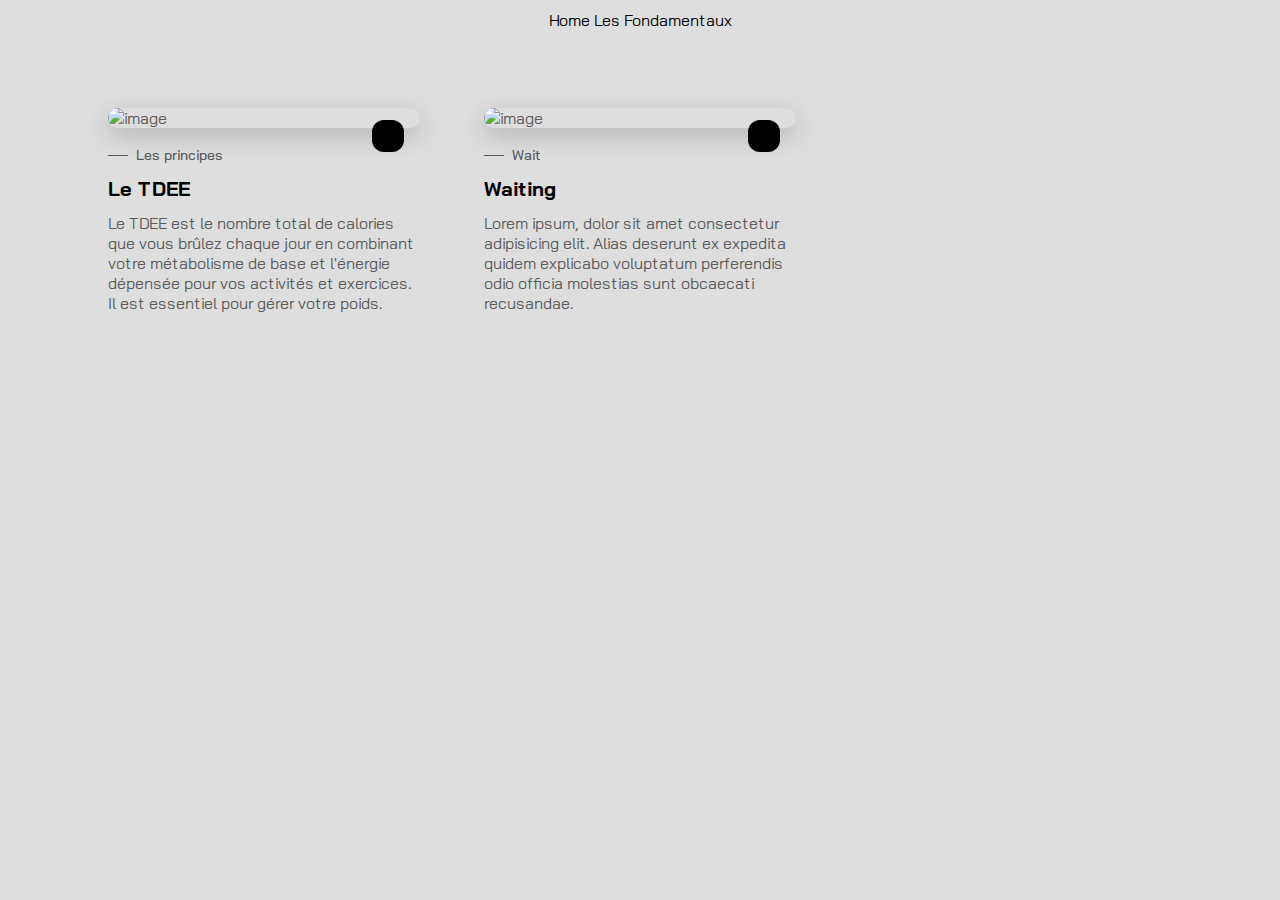
==== pages/base_pratique.html @ 2efdab00 "refactor: Update font and margin styles" ====
<!DOCTYPE html>
<html lang="en">
<head>
    <meta charset="UTF-8">
    <meta name="viewport" content="width=device-width, initial-scale=1.0">
    <title>Project Gallery</title>
    
    <link href="https://cdn.jsdelivr.net/npm/remixicon@4.2.0/fonts/remixicon.css" rel="stylesheet" />
    <link rel="stylesheet" href="/css/base_pratique.css" />
</head>
<body>
    <div class="header">
        <link href="/css/header.css" rel="stylesheet" />
        
        <a href="/index.html">Home</a>
        <a href="/pages/base_pratique.html">Les Fondamentaux</a>
    </div>
    
    <div class="projects__container container grid">
        <article class="projects__card">
            <div class="projects__image">
                <img src="https://images.unsplash.com/photo-1592417817038-d13fd7342605?crop=entropy&cs=srgb&fm=jpg&ixid=M3wzMjM4NDZ8MHwxfHJhbmRvbXx8fHx8fHx8fDE3MTI3NjU5NTV8&ixlib=rb-4.0.3&q=85"
                    alt="image" class="projects__img">
                <a href="#" class="projects__button button">
                    <i class="ri-arrow-right-up-line"></i>
                </a>
            </div>
            <div class="projects__content">
                <h3 class="projects__subtitle">Les principes</h3>
                <h2 class="projects__title">Le TDEE</h2>
                <p class="projects__description">
                    Le TDEE est le nombre total de calories que vous brûlez chaque jour en combinant votre métabolisme de base et l'énergie dépensée pour vos activités et exercices. Il est essentiel pour gérer votre poids.
                </p>
            </div>
        </article>
        
        <article class="projects__card">
            <div class="projects__image">
                <img src="https://images.unsplash.com/photo-1491172700640-4f1a131a3670?crop=entropy&cs=srgb&fm=jpg&ixid=M3wzMjM4NDZ8MHwxfHJhbmRvbXx8fHx8fHx8fDE3MTI3NjY2ODV8&ixlib=rb-4.0.3&q=85"
                    alt="image" class="projects__img">
                <a href="#" class="projects__button button">
                    <i class="ri-arrow-right-up-line"></i>
                </a>
            </div>
            <div class="projects__content">
                <h3 class="projects__subtitle">Wait</h3>
                <h2 class="projects__title">Waiting</h2>
                <p class="projects__description">
                    Lorem ipsum, dolor sit amet consectetur adipisicing elit. Alias deserunt ex expedita quidem explicabo voluptatum perferendis odio officia molestias sunt obcaecati recusandae.
                </p>
            </div>
        </article>
    </div>
</body>
</html>
---- css/base_pratique.css ----
@import url("https://fonts.googleapis.com/css2?family=Bai+Jamjuree:ital,wght@0,200;0,300;0,400;0,500;0,600;0,700;1,200;1,300;1,400;1,500;1,600;1,700&display=swap");

:root {
  --header-height: 3.5rem;
  
  --first-color: hsl(14, 98%, 50%);
  --black-color: hsl(0, 0%, 0%);
  --black-color-light: hsl(0, 0%, 40%);
  --white-color: hsl(0, 0%, 95%);
  --title-color: hsl(0, 0%, 0%);
  --text-color: hsl(0, 0%, 35%);
  --text-color-light: hsl(0, 0%, 64%);
  --body-color: hsl(0, 0%, 87%);
  --container-color: hsl(0, 0%, 83%);
  
  --body-font: "Bai Jamjuree", sans-serif;
  --biggest-font-size: 2.5rem;
  --h1-font-size: 1.75rem;
  --h2-font-size: 1.25rem;
  --h3-font-size: 1.125rem;
  --normal-font-size: 0.938rem;
  --small-font-size: 0.813rem;
  --smaller-font-size: 0.75rem;
  
  --font-regular: 400;
  --font-medium: 500;
  --font-semi-bold: 600;
  --font-bold: 700;
  
  --z-tooltip: 10;
  --z-fixed: 100;
}

@media screen and (min-width: 1150px) {
  :root {
    --biggest-font-size: 4.5rem;
    --h1-font-size: 3rem;
    --h2-font-size: 1.5rem;
    --h3-font-size: 1.25rem;
    --normal-font-size: 1rem;
    --small-font-size: 0.875rem;
    --smaller-font-size: 0.813rem;
  }
}

* {
  box-sizing: border-box;
  padding: 0;
  margin: 0;
}

html {
  scroll-behavior: smooth;
}

body {
  font-family: var(--body-font);
  font-size: var(--normal-font-size);
  background-color: var(--body-color);
  color: var(--text-color);
  transition: background-color .4s;
}

h1,
h2,
h3,
h4 {
  color: var(--title-color);
  font-weight: var(--font-bold);
}

ul {
  list-style: none;
}

a {
  text-decoration: none;
}

img {
  display: block;
  max-width: 100%;
  height: auto;
}

.nav__buttons {
  display: flex;
  align-items: center;
  column-gap: 1rem;
}

.change-theme {
  font-size: 1.25rem;
  color: var(--title-color);
  cursor: pointer;
  transition: color .3s;
}

.container {
  max-width: 1120px;
  margin-inline: 1.5rem;
}

.grid {
  display: grid;
  gap: 1.5rem;
}

.section {
  padding-block: 4rem 2rem;
}

.section__title-1,
.section__title-2 {
  position: relative;
  font-size: var(--h1-font-size);
  width: max-content;
  margin: 0.75rem auto 2rem;
}

.section__title-1 span,
.section__title-2 span {
  z-index: 5;
  position: relative;
}

.section__title-1::after,
.section__title-2::after {
  content: "";
  width: 40px;
  height: 28px;
  background-color: hsla(14, 98%, 50%, 0.2);
  position: absolute;
  top: -4px;
  right: -8px;
}

.section__title-2::after {
  top: initial;
  bottom: -4px;
}

.geometric-box {
  position: absolute;
  width: 20px;
  height: 20px;
  background-color: var(--first-color);
  rotate: -30deg;
}

.geometric-box::after {
  content: "";
  position: absolute;
  width: 16px;
  height: 16px;
  border: 3px solid var(--black-color);
  left: -5px;
  top: -5px;
}

.main {
  overflow: hidden;
}

.button {
  display: flex;
  align-items: center;
  justify-content: center;
  column-gap: 0.5rem;
}

.button {
  background-color: var(--black-color);
  padding: 1.1rem 1.5rem;
  color: var(--white-color);
  font-weight: var(--font-medium);
  border-radius: 0.75rem;
  transition: background-color 0.4s;
}

.button i {
  font-size: 1.25rem;
}

.button:hover {
  background-color: var(--first-color);
}

.projects {
  background-color: var(--container-color);
  transition: background-color 0.4s;
}

.projects__container {
  row-gap: 2rem;
}

.projects__card {
  padding: 1rem 1rem 2rem;
  border-radius: 0.75rem;
  transition: background-color 0.4s;
}

.projects__image {
  position: relative;
  margin-bottom: 0.75rem;
}

.projects__img {
  border-radius: 0.75rem;
  box-shadow: rgba(0, 0, 0, 0.2) 0px 8px 24px;
}

.projects__button {
  position: absolute;
  right: 1rem;
  bottom: -1.5rem;
  padding: 1rem;
}

.projects__content {
  margin-bottom: 1.25rem;
}

.projects__subtitle {
  position: relative;
  display: inline-block;
  font-size: var(--small-font-size);
  font-weight: var(--font-medium);
  color: var(--text-color);
  margin-bottom: 0.75rem;
  padding-left: 1.75rem;
}

.projects__subtitle::after {
  content: "";
  width: 20px;
  height: 1px;
  background-color: var(--text-color);
  position: absolute;
  left: 0;
  top: 50%;
}

.projects__title {
  font-size: var(--h3-font-size);
  margin-bottom: 0.75rem;
}

.projects__buttons {
  display: flex;
  align-items: center;
  column-gap: 1rem;
}

.projects__link {
  display: flex;
  align-items: center;
  column-gap: 0.25rem;
  color: var(--text-color);
  font-size: var(--small-font-size);
  font-weight: var(--font-medium);
  transition: color 0.4s;
}

.projects__link i {
  font-size: 1rem;
  color: var(--title-color);
  transition: color 0.4s;
}

.projects__link:hover,
.projects__link:hover i {
  color: var(--first-color);
}
.projects__card:hover {
  background-color: var(--white-color);
  border-radius: 0.75rem;
  box-shadow: rgba(0, 0, 0, 0.2) 0px 8px 24px;
}

@media screen and (max-width: 340px) {
  .container {
    margin-inline: 1rem;
  }
}

@media screen and (min-width: 576px) {
  .projects__container {
    grid-template-columns: 350px;
    justify-content: center;
  }
}

@media screen and (min-width: 768px) {
  .projects__container {
    grid-template-columns: repeat(2, 350px);
  }
}

@media screen and (min-width: 1150px) {
  .container {
    margin-inline: auto;
  }
  .section {
    padding-block: 7rem 2rem;
  }
  .section__title-1::after,
  .section__title-2::after {
    width: 70px;
    height: 48px;
  }
  .projects__container {
    grid-template-columns: repeat(3, 352px);
    padding-block: 3rem 1rem;
  }
  .projects__card {
    padding: 1.25rem 1.25rem 2.5rem;
  }
  .projects__image {
    margin-bottom: 1rem;
  }
  .projects__content {
    margin-bottom: 2rem;
  }
  .projects__buttons {
    right: 1.25rem;
  }
}
---- css/header.css ----
.header {
    color: #000000;
    text-align: center;
    padding: 10px 0;
}

.header a {
    color: #000000;
    text-decoration: none;
}


.header a:first-child {
    margin-right: 10px;
}

.header a:hover {
    text-decoration: underline;
}
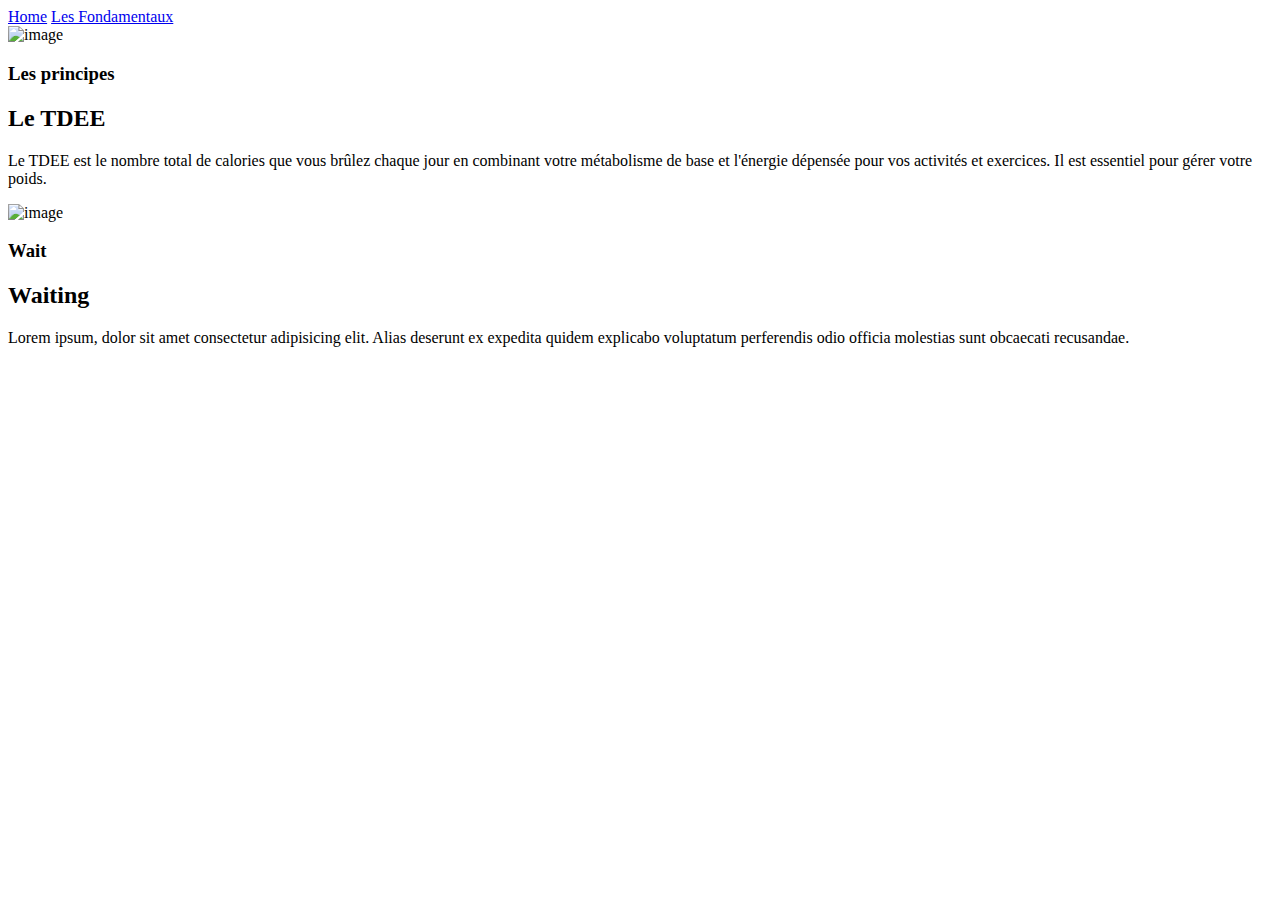
==== commit afa8bb10: "refactor: Update CSS file paths for better relative linking" ====
--- a/pages/base_pratique.html
+++ b/pages/base_pratique.html
@@ -6,14 +6,14 @@
     <title>Project Gallery</title>
     
     <link href="https://cdn.jsdelivr.net/npm/remixicon@4.2.0/fonts/remixicon.css" rel="stylesheet" />
-    <link rel="stylesheet" href="/css/base_pratique.css" />
+    <link rel="stylesheet" href="./css/base_pratique.css" />
 </head>
 <body>
     <div class="header">
-        <link href="/css/header.css" rel="stylesheet" />
+        <link href="./css/header.css" rel="stylesheet" />
         
-        <a href="/index.html">Home</a>
-        <a href="/pages/base_pratique.html">Les Fondamentaux</a>
+        <a href="./index.html">Home</a>
+        <a href="./pages/base_pratique.html">Les Fondamentaux</a>
     </div>
     
     <div class="projects__container container grid">
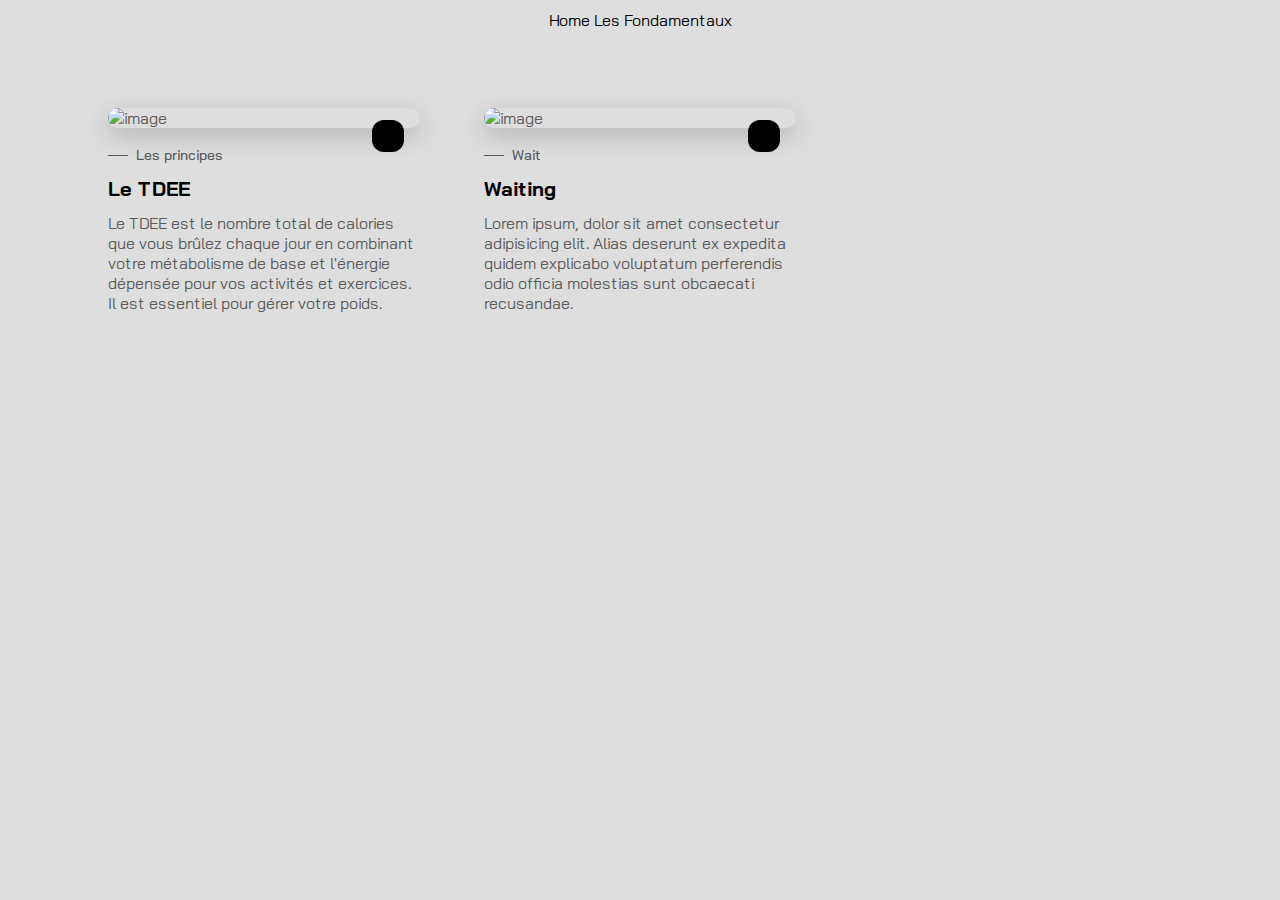
==== commit 90ad6be5: "refactor: Update CSS file paths for better relative linking" ====
--- a/pages/base_pratique.html
+++ b/pages/base_pratique.html
@@ -6,14 +6,14 @@
     <title>Project Gallery</title>
     
     <link href="https://cdn.jsdelivr.net/npm/remixicon@4.2.0/fonts/remixicon.css" rel="stylesheet" />
-    <link rel="stylesheet" href="./css/base_pratique.css" />
+    <link rel="stylesheet" href="../css/base_pratique.css" />
 </head>
 <body>
     <div class="header">
-        <link href="./css/header.css" rel="stylesheet" />
+        <link href="../css/header.css" rel="stylesheet" />
         
-        <a href="./index.html">Home</a>
-        <a href="./pages/base_pratique.html">Les Fondamentaux</a>
+        <a href="../index.html">Home</a>
+        <a href="../pages/base_pratique.html">Les Fondamentaux</a>
     </div>
     
     <div class="projects__container container grid">
--- a/css/base_pratique.css
+++ b/css/base_pratique.css
@@ -0,0 +1,330 @@
+
+@import url("https://fonts.googleapis.com/css2?family=Bai+Jamjuree:ital,wght@0,200;0,300;0,400;0,500;0,600;0,700;1,200;1,300;1,400;1,500;1,600;1,700&display=swap");
+
+:root {
+  --header-height: 3.5rem;
+  
+  --first-color: hsl(14, 98%, 50%);
+  --black-color: hsl(0, 0%, 0%);
+  --black-color-light: hsl(0, 0%, 40%);
+  --white-color: hsl(0, 0%, 95%);
+  --title-color: hsl(0, 0%, 0%);
+  --text-color: hsl(0, 0%, 35%);
+  --text-color-light: hsl(0, 0%, 64%);
+  --body-color: hsl(0, 0%, 87%);
+  --container-color: hsl(0, 0%, 83%);
+  
+  --body-font: "Bai Jamjuree", sans-serif;
+  --biggest-font-size: 2.5rem;
+  --h1-font-size: 1.75rem;
+  --h2-font-size: 1.25rem;
+  --h3-font-size: 1.125rem;
+  --normal-font-size: 0.938rem;
+  --small-font-size: 0.813rem;
+  --smaller-font-size: 0.75rem;
+  
+  --font-regular: 400;
+  --font-medium: 500;
+  --font-semi-bold: 600;
+  --font-bold: 700;
+  
+  --z-tooltip: 10;
+  --z-fixed: 100;
+}
+
+@media screen and (min-width: 1150px) {
+  :root {
+    --biggest-font-size: 4.5rem;
+    --h1-font-size: 3rem;
+    --h2-font-size: 1.5rem;
+    --h3-font-size: 1.25rem;
+    --normal-font-size: 1rem;
+    --small-font-size: 0.875rem;
+    --smaller-font-size: 0.813rem;
+  }
+}
+
+* {
+  box-sizing: border-box;
+  padding: 0;
+  margin: 0;
+}
+
+html {
+  scroll-behavior: smooth;
+}
+
+body {
+  font-family: var(--body-font);
+  font-size: var(--normal-font-size);
+  background-color: var(--body-color);
+  color: var(--text-color);
+  transition: background-color .4s;
+}
+
+h1,
+h2,
+h3,
+h4 {
+  color: var(--title-color);
+  font-weight: var(--font-bold);
+}
+
+ul {
+  list-style: none;
+}
+
+a {
+  text-decoration: none;
+}
+
+img {
+  display: block;
+  max-width: 100%;
+  height: auto;
+}
+
+.nav__buttons {
+  display: flex;
+  align-items: center;
+  column-gap: 1rem;
+}
+
+.change-theme {
+  font-size: 1.25rem;
+  color: var(--title-color);
+  cursor: pointer;
+  transition: color .3s;
+}
+
+.container {
+  max-width: 1120px;
+  margin-inline: 1.5rem;
+}
+
+.grid {
+  display: grid;
+  gap: 1.5rem;
+}
+
+.section {
+  padding-block: 4rem 2rem;
+}
+
+.section__title-1,
+.section__title-2 {
+  position: relative;
+  font-size: var(--h1-font-size);
+  width: max-content;
+  margin: 0.75rem auto 2rem;
+}
+
+.section__title-1 span,
+.section__title-2 span {
+  z-index: 5;
+  position: relative;
+}
+
+.section__title-1::after,
+.section__title-2::after {
+  content: "";
+  width: 40px;
+  height: 28px;
+  background-color: hsla(14, 98%, 50%, 0.2);
+  position: absolute;
+  top: -4px;
+  right: -8px;
+}
+
+.section__title-2::after {
+  top: initial;
+  bottom: -4px;
+}
+
+.geometric-box {
+  position: absolute;
+  width: 20px;
+  height: 20px;
+  background-color: var(--first-color);
+  rotate: -30deg;
+}
+
+.geometric-box::after {
+  content: "";
+  position: absolute;
+  width: 16px;
+  height: 16px;
+  border: 3px solid var(--black-color);
+  left: -5px;
+  top: -5px;
+}
+
+.main {
+  overflow: hidden;
+}
+
+.button {
+  display: flex;
+  align-items: center;
+  justify-content: center;
+  column-gap: 0.5rem;
+}
+
+.button {
+  background-color: var(--black-color);
+  padding: 1.1rem 1.5rem;
+  color: var(--white-color);
+  font-weight: var(--font-medium);
+  border-radius: 0.75rem;
+  transition: background-color 0.4s;
+}
+
+.button i {
+  font-size: 1.25rem;
+}
+
+.button:hover {
+  background-color: var(--first-color);
+}
+
+.projects {
+  background-color: var(--container-color);
+  transition: background-color 0.4s;
+}
+
+.projects__container {
+  row-gap: 2rem;
+}
+
+.projects__card {
+  padding: 1rem 1rem 2rem;
+  border-radius: 0.75rem;
+  transition: background-color 0.4s;
+}
+
+.projects__image {
+  position: relative;
+  margin-bottom: 0.75rem;
+}
+
+.projects__img {
+  border-radius: 0.75rem;
+  box-shadow: rgba(0, 0, 0, 0.2) 0px 8px 24px;
+}
+
+.projects__button {
+  position: absolute;
+  right: 1rem;
+  bottom: -1.5rem;
+  padding: 1rem;
+}
+
+.projects__content {
+  margin-bottom: 1.25rem;
+}
+
+.projects__subtitle {
+  position: relative;
+  display: inline-block;
+  font-size: var(--small-font-size);
+  font-weight: var(--font-medium);
+  color: var(--text-color);
+  margin-bottom: 0.75rem;
+  padding-left: 1.75rem;
+}
+
+.projects__subtitle::after {
+  content: "";
+  width: 20px;
+  height: 1px;
+  background-color: var(--text-color);
+  position: absolute;
+  left: 0;
+  top: 50%;
+}
+
+.projects__title {
+  font-size: var(--h3-font-size);
+  margin-bottom: 0.75rem;
+}
+
+.projects__buttons {
+  display: flex;
+  align-items: center;
+  column-gap: 1rem;
+}
+
+.projects__link {
+  display: flex;
+  align-items: center;
+  column-gap: 0.25rem;
+  color: var(--text-color);
+  font-size: var(--small-font-size);
+  font-weight: var(--font-medium);
+  transition: color 0.4s;
+}
+
+.projects__link i {
+  font-size: 1rem;
+  color: var(--title-color);
+  transition: color 0.4s;
+}
+
+.projects__link:hover,
+.projects__link:hover i {
+  color: var(--first-color);
+}
+.projects__card:hover {
+  background-color: var(--white-color);
+  border-radius: 0.75rem;
+  box-shadow: rgba(0, 0, 0, 0.2) 0px 8px 24px;
+}
+
+@media screen and (max-width: 340px) {
+  .container {
+    margin-inline: 1rem;
+  }
+}
+
+@media screen and (min-width: 576px) {
+  .projects__container {
+    grid-template-columns: 350px;
+    justify-content: center;
+  }
+}
+
+@media screen and (min-width: 768px) {
+  .projects__container {
+    grid-template-columns: repeat(2, 350px);
+  }
+}
+
+@media screen and (min-width: 1150px) {
+  .container {
+    margin-inline: auto;
+  }
+  .section {
+    padding-block: 7rem 2rem;
+  }
+  .section__title-1::after,
+  .section__title-2::after {
+    width: 70px;
+    height: 48px;
+  }
+  .projects__container {
+    grid-template-columns: repeat(3, 352px);
+    padding-block: 3rem 1rem;
+  }
+  .projects__card {
+    padding: 1.25rem 1.25rem 2.5rem;
+  }
+  .projects__image {
+    margin-bottom: 1rem;
+  }
+  .projects__content {
+    margin-bottom: 2rem;
+  }
+  .projects__buttons {
+    right: 1.25rem;
+  }
+}--- a/css/header.css
+++ b/css/header.css
@@ -0,0 +1,19 @@
+.header {
+    color: #000000;
+    text-align: center;
+    padding: 10px 0;
+}
+
+.header a {
+    color: #000000;
+    text-decoration: none;
+}
+
+
+.header a:first-child {
+    margin-right: 10px;
+}
+
+.header a:hover {
+    text-decoration: underline;
+}